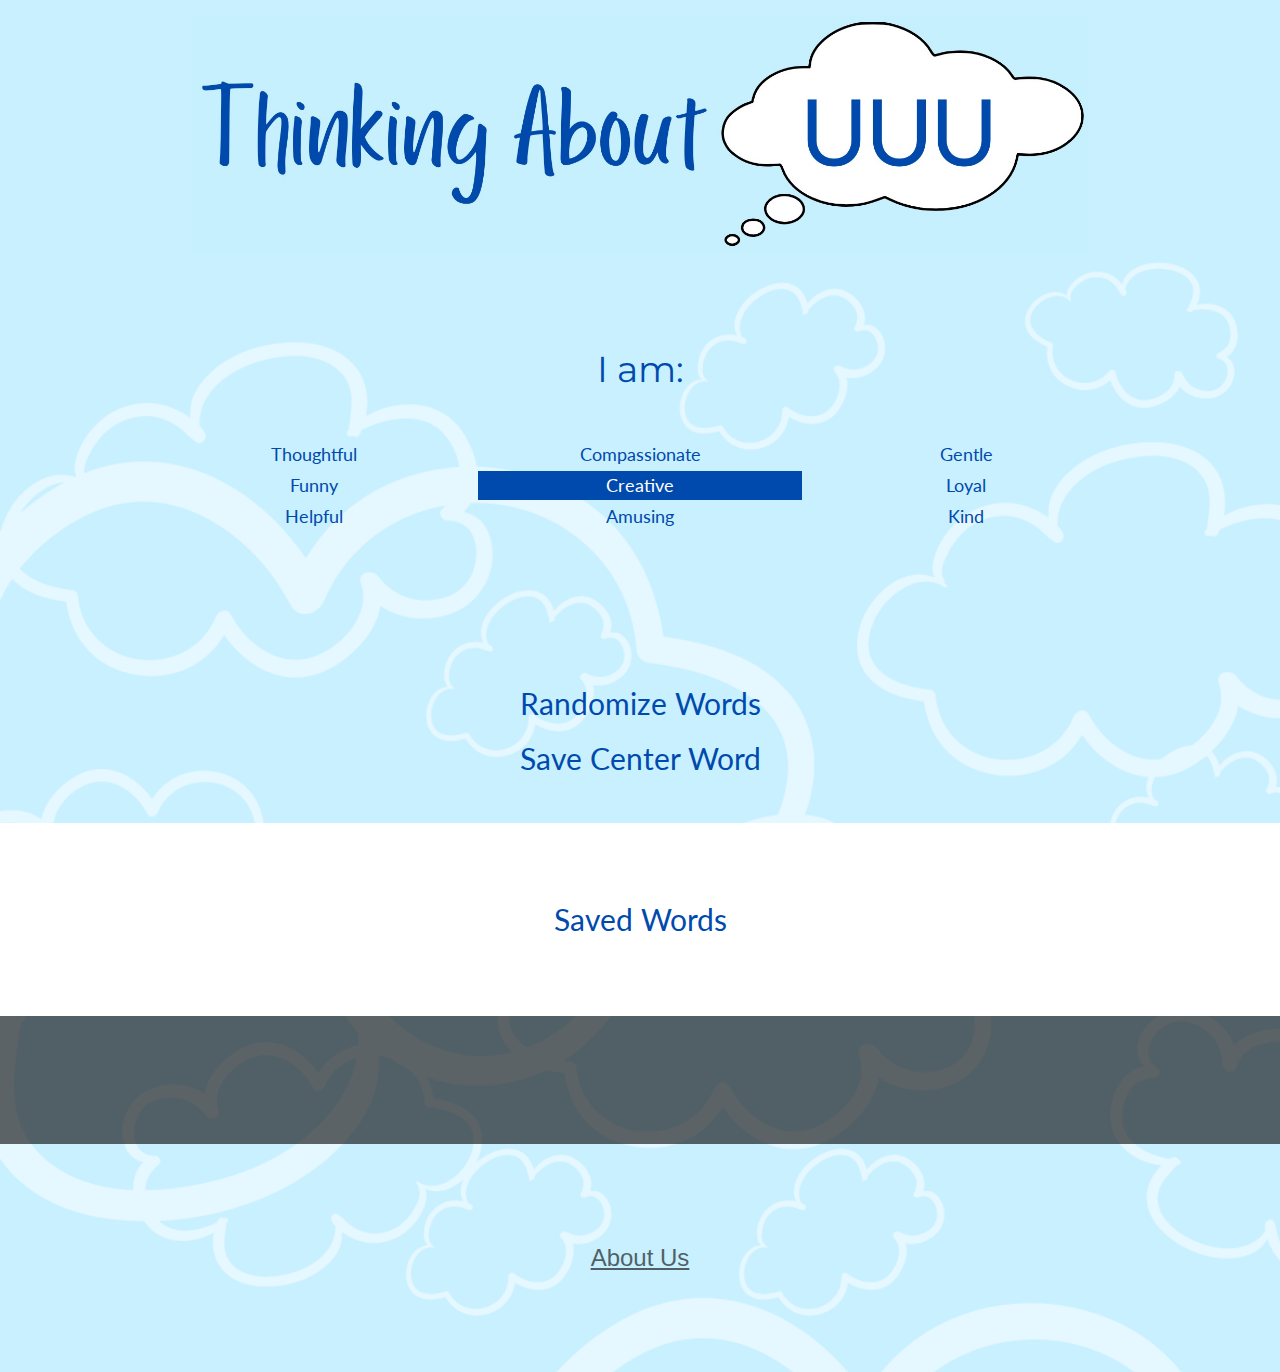
==== website/index.html @ 9200e3d2 "More website updates" ====
<!DOCTYPE html>
<html lang="en">
<title>Thinking About UUU</title>
<meta charset="UTF-8">
<meta name="viewport" content="width=device-width, initial-scale=1">
<link rel="stylesheet" type="text/css" href="style/style.css">
<link rel="stylesheet" type="text/css" href="style/mystyle.css">
<link rel="stylesheet" href="https://fonts.googleapis.com/css?family=Lato">
<link rel="stylesheet" href="https://fonts.googleapis.com/css?family=Montserrat">
<link rel="stylesheet" href="https://cdnjs.cloudflare.com/ajax/libs/font-awesome/4.7.0/css/font-awesome.min.css">
<script src="script.js"></script>
<style>
    h1,
    h2,
    h3,
    h4,
    h5,
    h6 {
        font-family: "Lato", sans-serif
    }

    .w3-bar,
    h1,
    button {
        font-family: "Montserrat", sans-serif
    }

    .fa-anchor,
    .fa-coffee {
        font-size: 200px
    }

    body {
        background-image: url("image/background.png");
        background-repeat: no-repeat;
        background-attachment: fixed;
        background-size: cover;
    }
</style>


<body onload="randomizeWords()">

    <!--
website hosting information: https://ucsdservicedesk.service-now.com/its?id=kb_article_view&sysparm_article=KB0030548&sys_kb_id=4f93c6aedb4b0c504cd8f06e0f9619b1
-->

    <!-- Header -->
    <header class="w3-container w3-center ">

        <h1 class="w3-margin w3-jumbo"><img class="scale70" src="image/logo.jpeg" alt="Thinking About UUU"></h1>
        <!--  <button class="w3-button w3-black w3-padding-large w3-large w3-margin-top">Get Started</button>-->
    </header>

    <!-- First Grid -->
    <div class="w3-row-padding   w3-padding-64 w3-container">
<!--        <button type=button >Click me</button> -->
        <div class="w3-content">

            <h1 class="text-myDarkBlue w3-center">I am:</h1>

            <h5 class="w3-padding-32 text-myDarkBlue w3-center">

                <table style="width:100%; padding:px">
                    <tr >
                        <td id="0" onclick="clicked(id)">Kind</td>
                        <td id="1" onclick="clicked(id)">Thoughtful</td>
                        <td id="2" onclick="clicked(id)">Gentle</td>
                    </tr>
                    <tr>
                        <td id="3" onclick="clicked(id)">Amusing</td>
                        <td id="4" class="myDarkBlue w3-text-white">Creative</td>
                        <td id="5" onclick="clicked(id)">Helpful</td>
                    </tr>
                    <tr>
                        <td id="6" onclick="clicked(id)">Loyal</td>
                        <td id="7" onclick="clicked(id)">Compassionate</td>
                        <td id="8" onclick="clicked(id)">Funny</td>
                    </tr>
                </table>

            </h5>

        </div>
    </div>
    <!-- Second Grid -->
    <div class="w3-row-padding  w3-padding-32 w3-container ">
        <div class="w3-content w3-center text-myDarkBlue">

            <h2 onclick="randomizeWords()">Randomize Words</h2>
            <h2 onclick="saveCenterWord()">Save Center Word</h2>

        </div>
    </div>
    <!-- Third Grid -->
    <div class="w3-row-padding   w3-padding-64 w3-container w3-white ">
        <div class="w3-content w3-center text-myDarkBlue">

            <h2>Saved Words</h2>
            <h5 id="savedWords"> </h5>
<!--
            <h5>Amicable</h5>
            <h5>Hardworking</h5>
-->

        </div>
    </div>
    <!--
<div class="w3-row-padding  myLightBlue w3-padding-64 w3-container">
  <div class="w3-content">
    <div class="w3-twothird">
      <h1 class="w3-text-white">About Me</h1>
      <h5 class="w3-padding-32 w3-text-white">Hello! I am a PhD student in the Bioinformatics and Systems Biology Program at the University of California, San Diego. </h5>

      <p class="w3-text-white">I graduated from University of California, Santa Cruz with a BS in Bioinformatics. My research interests include graphs (like genome graphs), algorithms, and genomic variation. I am involved in the Graduate Bioinformatics Council (GBIC) as the Director of Community Events. In my free time I enjoy solving puzzles from jigsaw puzzles to nonograms.</p>
    </div>

    <div class="w3-third w3-center">
      <img class="scale30 w3-padding-64 circleImage" src="image/headshot.jpeg" alt="Emily Kobayashi">
    </div>
  </div>
</div>
-->


    <div class="w3-container w3-black w3-center w3-opacity w3-padding-64">
        <!--    <h1 class="w3-margin w3-xlarge">Quote of the day: live life</h1>-->
    </div>

    <!-- Footer -->
    <footer class="w3-container w3-padding-64 w3-center w3-opacity">
        <div class="w3-xlarge w3-padding-32">
            <!--    
    <i class="fa fa-facebook-official w3-hover-opacity"></i>
    <i class="fa fa-instagram w3-hover-opacity"></i>
    <i class="fa fa-snapchat w3-hover-opacity"></i>
    <i class="fa fa-pinterest-p w3-hover-opacity"></i>
    <i class="fa fa-twitter w3-hover-opacity"></i>
-->
            <!--
            <a href="https://github.com/emikoifish"><i class="fa fa-github w3-hover-opacity"></i></a>
            <a href="https://www.linkedin.com/in/emilykobayashi/"><i class="fa fa-linkedin w3-hover-opacity"></i></a>
-->
             <a href="aboutus.html">About Us</a>

        </div>
        <!-- <p>Powered by <a href="https://www.w3schools.com/w3css/default.asp" target="_blank">w3.css</a></p>-->
    </footer>

    <script>
        // Used to toggle the menu on small screens when clicking on the menu button
        function myFunction() {
            var x = document.getElementById("navDemo");
            if (x.className.indexOf("w3-show") == -1) {
                x.className += " w3-show";
            } else {
                x.className = x.className.replace(" w3-show", "");
            }
        }
    </script>

</body></html>
---- website/style/style.css ----
/* W3.CSS 4.13 June 2019 by Jan Egil and Borge Refsnes */
html{box-sizing:border-box}*,*:before,*:after{box-sizing:inherit}
/* Extract from normalize.css by Nicolas Gallagher and Jonathan Neal git.io/normalize */
html{-ms-text-size-adjust:100%;-webkit-text-size-adjust:100%}body{margin:0}
article,aside,details,figcaption,figure,footer,header,main,menu,nav,section{display:block}summary{display:list-item}
audio,canvas,progress,video{display:inline-block}progress{vertical-align:baseline}
audio:not([controls]){display:none;height:0}[hidden],template{display:none}
a{background-color:transparent}a:active,a:hover{outline-width:0}
abbr[title]{border-bottom:none;text-decoration:underline;text-decoration:underline dotted}
b,strong{font-weight:bolder}dfn{font-style:italic}mark{background:#ff0;color:#000}
small{font-size:80%}sub,sup{font-size:75%;line-height:0;position:relative;vertical-align:baseline}
sub{bottom:-0.25em}sup{top:-0.5em}figure{margin:1em 40px}img{border-style:none}
code,kbd,pre,samp{font-family:monospace,monospace;font-size:1em}hr{box-sizing:content-box;height:0;overflow:visible}
button,input,select,textarea,optgroup{font:inherit;margin:0}optgroup{font-weight:bold}
button,input{overflow:visible}button,select{text-transform:none}
button,[type=button],[type=reset],[type=submit]{-webkit-appearance:button}
button::-moz-focus-inner,[type=button]::-moz-focus-inner,[type=reset]::-moz-focus-inner,[type=submit]::-moz-focus-inner{border-style:none;padding:0}
button:-moz-focusring,[type=button]:-moz-focusring,[type=reset]:-moz-focusring,[type=submit]:-moz-focusring{outline:1px dotted ButtonText}
fieldset{border:1px solid #c0c0c0;margin:0 2px;padding:.35em .625em .75em}
legend{color:inherit;display:table;max-width:100%;padding:0;white-space:normal}textarea{overflow:auto}
[type=checkbox],[type=radio]{padding:0}
[type=number]::-webkit-inner-spin-button,[type=number]::-webkit-outer-spin-button{height:auto}
[type=search]{-webkit-appearance:textfield;outline-offset:-2px}
[type=search]::-webkit-search-decoration{-webkit-appearance:none}
::-webkit-file-upload-button{-webkit-appearance:button;font:inherit}
/* End extract */
html,body{font-family:Verdana,sans-serif;font-size:15px;line-height:1.5}html{overflow-x:hidden}
h1{font-size:36px}h2{font-size:30px}h3{font-size:24px}h4{font-size:20px}h5{font-size:18px}h6{font-size:16px}.w3-serif{font-family:serif}
h1,h2,h3,h4,h5,h6{font-family:"Segoe UI",Arial,sans-serif;font-weight:400;margin:10px 0}.w3-wide{letter-spacing:4px}
hr{border:0;border-top:1px solid #eee;margin:20px 0}
.w3-image{max-width:100%;height:auto}img{vertical-align:middle}a{color:inherit}
.w3-table,.w3-table-all{border-collapse:collapse;border-spacing:0;width:100%;display:table}.w3-table-all{border:1px solid #ccc}
.w3-bordered tr,.w3-table-all tr{border-bottom:1px solid #ddd}.w3-striped tbody tr:nth-child(even){background-color:#f1f1f1}
.w3-table-all tr:nth-child(odd){background-color:#fff}.w3-table-all tr:nth-child(even){background-color:#f1f1f1}
.w3-hoverable tbody tr:hover,.w3-ul.w3-hoverable li:hover{background-color:#ccc}.w3-centered tr th,.w3-centered tr td{text-align:center}
.w3-table td,.w3-table th,.w3-table-all td,.w3-table-all th{padding:8px 8px;display:table-cell;text-align:left;vertical-align:top}
.w3-table th:first-child,.w3-table td:first-child,.w3-table-all th:first-child,.w3-table-all td:first-child{padding-left:16px}
.w3-btn,.w3-button{border:none;display:inline-block;padding:8px 16px;vertical-align:middle;overflow:hidden;text-decoration:none;color:inherit;background-color:inherit;text-align:center;cursor:pointer;white-space:nowrap}
.w3-btn:hover{box-shadow:0 8px 16px 0 rgba(0,0,0,0.2),0 6px 20px 0 rgba(0,0,0,0.19)}
.w3-btn,.w3-button{-webkit-touch-callout:none;-webkit-user-select:none;-khtml-user-select:none;-moz-user-select:none;-ms-user-select:none;user-select:none}   
.w3-disabled,.w3-btn:disabled,.w3-button:disabled{cursor:not-allowed;opacity:0.3}.w3-disabled *,:disabled *{pointer-events:none}
.w3-btn.w3-disabled:hover,.w3-btn:disabled:hover{box-shadow:none}
.w3-badge,.w3-tag{background-color:#000;color:#fff;display:inline-block;padding-left:8px;padding-right:8px;text-align:center}.w3-badge{border-radius:50%}
.w3-ul{list-style-type:none;padding:0;margin:0}.w3-ul li{padding:8px 16px;border-bottom:1px solid #ddd}.w3-ul li:last-child{border-bottom:none}
.w3-tooltip,.w3-display-container{position:relative}.w3-tooltip .w3-text{display:none}.w3-tooltip:hover .w3-text{display:inline-block}
.w3-ripple:active{opacity:0.5}.w3-ripple{transition:opacity 0s}
.w3-input{padding:8px;display:block;border:none;border-bottom:1px solid #ccc;width:100%}
.w3-select{padding:9px 0;width:100%;border:none;border-bottom:1px solid #ccc}
.w3-dropdown-click,.w3-dropdown-hover{position:relative;display:inline-block;cursor:pointer}
.w3-dropdown-hover:hover .w3-dropdown-content{display:block}
.w3-dropdown-hover:first-child,.w3-dropdown-click:hover{background-color:#ccc;color:#000}
.w3-dropdown-hover:hover > .w3-button:first-child,.w3-dropdown-click:hover > .w3-button:first-child{background-color:#ccc;color:#000}
.w3-dropdown-content{cursor:auto;color:#000;background-color:#fff;display:none;position:absolute;min-width:160px;margin:0;padding:0;z-index:1}
.w3-check,.w3-radio{width:24px;height:24px;position:relative;top:6px}
.w3-sidebar{height:100%;width:200px;background-color:#fff;position:fixed!important;z-index:1;overflow:auto}
.w3-bar-block .w3-dropdown-hover,.w3-bar-block .w3-dropdown-click{width:100%}
.w3-bar-block .w3-dropdown-hover .w3-dropdown-content,.w3-bar-block .w3-dropdown-click .w3-dropdown-content{min-width:100%}
.w3-bar-block .w3-dropdown-hover .w3-button,.w3-bar-block .w3-dropdown-click .w3-button{width:100%;text-align:left;padding:8px 16px}
.w3-main,#main{transition:margin-left .4s}
.w3-modal{z-index:3;display:none;padding-top:100px;position:fixed;left:0;top:0;width:100%;height:100%;overflow:auto;background-color:rgb(0,0,0);background-color:rgba(0,0,0,0.4)}
.w3-modal-content{margin:auto;background-color:#fff;position:relative;padding:0;outline:0;width:600px}
.w3-bar{width:100%;overflow:hidden}.w3-center .w3-bar{display:inline-block;width:auto}
.w3-bar .w3-bar-item{padding:8px 16px;float:left;width:auto;border:none;display:block;outline:0}
.w3-bar .w3-dropdown-hover,.w3-bar .w3-dropdown-click{position:static;float:left}
.w3-bar .w3-button{white-space:normal}
.w3-bar-block .w3-bar-item{width:100%;display:block;padding:8px 16px;text-align:left;border:none;white-space:normal;float:none;outline:0}
.w3-bar-block.w3-center .w3-bar-item{text-align:center}.w3-block{display:block;width:100%}
.w3-responsive{display:block;overflow-x:auto}
.w3-container:after,.w3-container:before,.w3-panel:after,.w3-panel:before,.w3-row:after,.w3-row:before,.w3-row-padding:after,.w3-row-padding:before,
.w3-cell-row:before,.w3-cell-row:after,.w3-clear:after,.w3-clear:before,.w3-bar:before,.w3-bar:after{content:"";display:table;clear:both}
.w3-col,.w3-half,.w3-third,.w3-twothird,.w3-threequarter,.w3-quarter{float:left;width:100%}
.w3-col.s1{width:8.33333%}.w3-col.s2{width:16.66666%}.w3-col.s3{width:24.99999%}.w3-col.s4{width:33.33333%}
.w3-col.s5{width:41.66666%}.w3-col.s6{width:49.99999%}.w3-col.s7{width:58.33333%}.w3-col.s8{width:66.66666%}
.w3-col.s9{width:74.99999%}.w3-col.s10{width:83.33333%}.w3-col.s11{width:91.66666%}.w3-col.s12{width:99.99999%}
@media (min-width:601px){.w3-col.m1{width:8.33333%}.w3-col.m2{width:16.66666%}.w3-col.m3,.w3-quarter{width:24.99999%}.w3-col.m4,.w3-third{width:33.33333%}
.w3-col.m5{width:41.66666%}.w3-col.m6,.w3-half{width:49.99999%}.w3-col.m7{width:58.33333%}.w3-col.m8,.w3-twothird{width:66.66666%}
.w3-col.m9,.w3-threequarter{width:74.99999%}.w3-col.m10{width:83.33333%}.w3-col.m11{width:91.66666%}.w3-col.m12{width:99.99999%}}
@media (min-width:993px){.w3-col.l1{width:8.33333%}.w3-col.l2{width:16.66666%}.w3-col.l3{width:24.99999%}.w3-col.l4{width:33.33333%}
.w3-col.l5{width:41.66666%}.w3-col.l6{width:49.99999%}.w3-col.l7{width:58.33333%}.w3-col.l8{width:66.66666%}
.w3-col.l9{width:74.99999%}.w3-col.l10{width:83.33333%}.w3-col.l11{width:91.66666%}.w3-col.l12{width:99.99999%}}
.w3-rest{overflow:hidden}.w3-stretch{margin-left:-16px;margin-right:-16px}
.w3-content,.w3-auto{margin-left:auto;margin-right:auto}.w3-content{max-width:980px}.w3-auto{max-width:1140px}
.w3-cell-row{display:table;width:100%}.w3-cell{display:table-cell}
.w3-cell-top{vertical-align:top}.w3-cell-middle{vertical-align:middle}.w3-cell-bottom{vertical-align:bottom}
.w3-hide{display:none!important}.w3-show-block,.w3-show{display:block!important}.w3-show-inline-block{display:inline-block!important}
@media (max-width:1205px){.w3-auto{max-width:95%}}
@media (max-width:600px){.w3-modal-content{margin:0 10px;width:auto!important}.w3-modal{padding-top:30px}
.w3-dropdown-hover.w3-mobile .w3-dropdown-content,.w3-dropdown-click.w3-mobile .w3-dropdown-content{position:relative}	
.w3-hide-small{display:none!important}.w3-mobile{display:block;width:100%!important}.w3-bar-item.w3-mobile,.w3-dropdown-hover.w3-mobile,.w3-dropdown-click.w3-mobile{text-align:center}
.w3-dropdown-hover.w3-mobile,.w3-dropdown-hover.w3-mobile .w3-btn,.w3-dropdown-hover.w3-mobile .w3-button,.w3-dropdown-click.w3-mobile,.w3-dropdown-click.w3-mobile .w3-btn,.w3-dropdown-click.w3-mobile .w3-button{width:100%}}
@media (max-width:768px){.w3-modal-content{width:500px}.w3-modal{padding-top:50px}}
@media (min-width:993px){.w3-modal-content{width:900px}.w3-hide-large{display:none!important}.w3-sidebar.w3-collapse{display:block!important}}
@media (max-width:992px) and (min-width:601px){.w3-hide-medium{display:none!important}}
@media (max-width:992px){.w3-sidebar.w3-collapse{display:none}.w3-main{margin-left:0!important;margin-right:0!important}.w3-auto{max-width:100%}}
.w3-top,.w3-bottom{position:fixed;width:100%;z-index:1}.w3-top{top:0}.w3-bottom{bottom:0}
.w3-overlay{position:fixed;display:none;width:100%;height:100%;top:0;left:0;right:0;bottom:0;background-color:rgba(0,0,0,0.5);z-index:2}
.w3-display-topleft{position:absolute;left:0;top:0}.w3-display-topright{position:absolute;right:0;top:0}
.w3-display-bottomleft{position:absolute;left:0;bottom:0}.w3-display-bottomright{position:absolute;right:0;bottom:0}
.w3-display-middle{position:absolute;top:50%;left:50%;transform:translate(-50%,-50%);-ms-transform:translate(-50%,-50%)}
.w3-display-left{position:absolute;top:50%;left:0%;transform:translate(0%,-50%);-ms-transform:translate(-0%,-50%)}
.w3-display-right{position:absolute;top:50%;right:0%;transform:translate(0%,-50%);-ms-transform:translate(0%,-50%)}
.w3-display-topmiddle{position:absolute;left:50%;top:0;transform:translate(-50%,0%);-ms-transform:translate(-50%,0%)}
.w3-display-bottommiddle{position:absolute;left:50%;bottom:0;transform:translate(-50%,0%);-ms-transform:translate(-50%,0%)}
.w3-display-container:hover .w3-display-hover{display:block}.w3-display-container:hover span.w3-display-hover{display:inline-block}.w3-display-hover{display:none}
.w3-display-position{position:absolute}
.w3-circle{border-radius:50%}
.w3-round-small{border-radius:2px}.w3-round,.w3-round-medium{border-radius:4px}.w3-round-large{border-radius:8px}.w3-round-xlarge{border-radius:16px}.w3-round-xxlarge{border-radius:32px}
.w3-row-padding,.w3-row-padding>.w3-half,.w3-row-padding>.w3-third,.w3-row-padding>.w3-twothird,.w3-row-padding>.w3-threequarter,.w3-row-padding>.w3-quarter,.w3-row-padding>.w3-col{padding:0 8px}
.w3-container,.w3-panel{padding:0.01em 16px}.w3-panel{margin-top:16px;margin-bottom:16px}
.w3-code,.w3-codespan{font-family:Consolas,"courier new";font-size:16px}
.w3-code{width:auto;background-color:#fff;padding:8px 12px;border-left:4px solid #4CAF50;word-wrap:break-word}
.w3-codespan{color:crimson;background-color:#f1f1f1;padding-left:4px;padding-right:4px;font-size:110%}
.w3-card,.w3-card-2{box-shadow:0 2px 5px 0 rgba(0,0,0,0.16),0 2px 10px 0 rgba(0,0,0,0.12)}
.w3-card-4,.w3-hover-shadow:hover{box-shadow:0 4px 10px 0 rgba(0,0,0,0.2),0 4px 20px 0 rgba(0,0,0,0.19)}
.w3-spin{animation:w3-spin 2s infinite linear}@keyframes w3-spin{0%{transform:rotate(0deg)}100%{transform:rotate(359deg)}}
.w3-animate-fading{animation:fading 10s infinite}@keyframes fading{0%{opacity:0}50%{opacity:1}100%{opacity:0}}
.w3-animate-opacity{animation:opac 0.8s}@keyframes opac{from{opacity:0} to{opacity:1}}
.w3-animate-top{position:relative;animation:animatetop 0.4s}@keyframes animatetop{from{top:-300px;opacity:0} to{top:0;opacity:1}}
.w3-animate-left{position:relative;animation:animateleft 0.4s}@keyframes animateleft{from{left:-300px;opacity:0} to{left:0;opacity:1}}
.w3-animate-right{position:relative;animation:animateright 0.4s}@keyframes animateright{from{right:-300px;opacity:0} to{right:0;opacity:1}}
.w3-animate-bottom{position:relative;animation:animatebottom 0.4s}@keyframes animatebottom{from{bottom:-300px;opacity:0} to{bottom:0;opacity:1}}
.w3-animate-zoom {animation:animatezoom 0.6s}@keyframes animatezoom{from{transform:scale(0)} to{transform:scale(1)}}
.w3-animate-input{transition:width 0.4s ease-in-out}.w3-animate-input:focus{width:100%!important}
.w3-opacity,.w3-hover-opacity:hover{opacity:0.60}.w3-opacity-off,.w3-hover-opacity-off:hover{opacity:1}
.w3-opacity-max{opacity:0.25}.w3-opacity-min{opacity:0.75}
.w3-greyscale-max,.w3-grayscale-max,.w3-hover-greyscale:hover,.w3-hover-grayscale:hover{filter:grayscale(100%)}
.w3-greyscale,.w3-grayscale{filter:grayscale(75%)}.w3-greyscale-min,.w3-grayscale-min{filter:grayscale(50%)}
.w3-sepia{filter:sepia(75%)}.w3-sepia-max,.w3-hover-sepia:hover{filter:sepia(100%)}.w3-sepia-min{filter:sepia(50%)}
.w3-tiny{font-size:10px!important}.w3-small{font-size:12px!important}.w3-medium{font-size:15px!important}.w3-large{font-size:18px!important}
.w3-xlarge{font-size:24px!important}.w3-xxlarge{font-size:36px!important}.w3-xxxlarge{font-size:48px!important}.w3-jumbo{font-size:64px!important}
.w3-left-align{text-align:left!important}.w3-right-align{text-align:right!important}.w3-justify{text-align:justify!important}.w3-center{text-align:center!important}
.w3-border-0{border:0!important}.w3-border{border:1px solid #ccc!important}
.w3-border-top{border-top:1px solid #ccc!important}.w3-border-bottom{border-bottom:1px solid #ccc!important}
.w3-border-left{border-left:1px solid #ccc!important}.w3-border-right{border-right:1px solid #ccc!important}
.w3-topbar{border-top:6px solid #ccc!important}.w3-bottombar{border-bottom:6px solid #ccc!important}
.w3-leftbar{border-left:6px solid #ccc!important}.w3-rightbar{border-right:6px solid #ccc!important}
.w3-section,.w3-code{margin-top:16px!important;margin-bottom:16px!important}
.w3-margin{margin:16px!important}.w3-margin-top{margin-top:16px!important}.w3-margin-bottom{margin-bottom:16px!important}
.w3-margin-left{margin-left:16px!important}.w3-margin-right{margin-right:16px!important}
.w3-padding-small{padding:4px 8px!important}.w3-padding{padding:8px 16px!important}.w3-padding-large{padding:12px 24px!important}
.w3-padding-16{padding-top:16px!important;padding-bottom:16px!important}.w3-padding-24{padding-top:24px!important;padding-bottom:24px!important}
.w3-padding-32{padding-top:32px!important;padding-bottom:32px!important}.w3-padding-48{padding-top:48px!important;padding-bottom:48px!important}
.w3-padding-64{padding-top:64px!important;padding-bottom:64px!important}
.w3-left{float:left!important}.w3-right{float:right!important}
.w3-button:hover{color:#000!important;background-color:#ccc!important}
.w3-transparent,.w3-hover-none:hover{background-color:transparent!important}
.w3-hover-none:hover{box-shadow:none!important}
 Colors 
.w3-amber,.w3-hover-amber:hover{color:#000!important;background-color:#ffc107!important}
.w3-aqua,.w3-hover-aqua:hover{color:#000!important;background-color:#00ffff!important}
.w3-blue,.w3-hover-blue:hover{color:#fff!important;background-color:#2196F3!important}
.w3-light-blue,.w3-hover-light-blue:hover{color:#000!important;background-color:#87CEEB!important}
.w3-brown,.w3-hover-brown:hover{color:#fff!important;background-color:#795548!important}
.w3-cyan,.w3-hover-cyan:hover{color:#000!important;background-color:#00bcd4!important}
.w3-blue-grey,.w3-hover-blue-grey:hover,.w3-blue-gray,.w3-hover-blue-gray:hover{color:#fff!important;background-color:#607d8b!important}
.w3-green,.w3-hover-green:hover{color:#fff!important;background-color:#4CAF50!important}
.w3-light-green,.w3-hover-light-green:hover{color:#000!important;background-color:#8bc34a!important}
.w3-indigo,.w3-hover-indigo:hover{color:#fff!important;background-color:#3f51b5!important}
.w3-khaki,.w3-hover-khaki:hover{color:#000!important;background-color:#f0e68c!important}
.w3-lime,.w3-hover-lime:hover{color:#000!important;background-color:#cddc39!important}
.w3-orange,.w3-hover-orange:hover{color:#000!important;background-color:#ff9800!important}
.w3-deep-orange,.w3-hover-deep-orange:hover{color:#fff!important;background-color:#ff5722!important}
.w3-pink,.w3-hover-pink:hover{color:#fff!important;background-color:#e91e63!important}
.w3-purple,.w3-hover-purple:hover{color:#fff!important;background-color:#9c27b0!important}
.w3-deep-purple,.w3-hover-deep-purple:hover{color:#fff!important;background-color:#673ab7!important}
.w3-red,.w3-hover-red:hover{color:#fff!important;background-color:#f44336!important}
.w3-sand,.w3-hover-sand:hover{color:#000!important;background-color:#fdf5e6!important}
.w3-teal,.w3-hover-teal:hover{color:#fff!important;background-color:#009688!important}
.w3-yellow,.w3-hover-yellow:hover{color:#000!important;background-color:#ffeb3b!important}
.w3-white,.w3-hover-white:hover{color:#000!important;background-color:#fff!important}
.w3-black,.w3-hover-black:hover{color:#fff!important;background-color:#000!important}
.w3-grey,.w3-hover-grey:hover,.w3-gray,.w3-hover-gray:hover{color:#000!important;background-color:#9e9e9e!important}
.w3-light-grey,.w3-hover-light-grey:hover,.w3-light-gray,.w3-hover-light-gray:hover{color:#000!important;background-color:#f1f1f1!important}
.w3-dark-grey,.w3-hover-dark-grey:hover,.w3-dark-gray,.w3-hover-dark-gray:hover{color:#fff!important;background-color:#616161!important}
.w3-pale-red,.w3-hover-pale-red:hover{color:#000!important;background-color:#ffdddd!important}
.w3-pale-green,.w3-hover-pale-green:hover{color:#000!important;background-color:#ddffdd!important}
.w3-pale-yellow,.w3-hover-pale-yellow:hover{color:#000!important;background-color:#ffffcc!important}
.w3-pale-blue,.w3-hover-pale-blue:hover{color:#000!important;background-color:#ddffff!important}
.w3-text-amber,.w3-hover-text-amber:hover{color:#ffc107!important}
.w3-text-aqua,.w3-hover-text-aqua:hover{color:#00ffff!important}
.w3-text-blue,.w3-hover-text-blue:hover{color:#2196F3!important}
.w3-text-light-blue,.w3-hover-text-light-blue:hover{color:#87CEEB!important}
.w3-text-brown,.w3-hover-text-brown:hover{color:#795548!important}
.w3-text-cyan,.w3-hover-text-cyan:hover{color:#00bcd4!important}
.w3-text-blue-grey,.w3-hover-text-blue-grey:hover,.w3-text-blue-gray,.w3-hover-text-blue-gray:hover{color:#607d8b!important}
.w3-text-green,.w3-hover-text-green:hover{color:#4CAF50!important}
.w3-text-light-green,.w3-hover-text-light-green:hover{color:#8bc34a!important}
.w3-text-indigo,.w3-hover-text-indigo:hover{color:#3f51b5!important}
.w3-text-khaki,.w3-hover-text-khaki:hover{color:#b4aa50!important}
.w3-text-lime,.w3-hover-text-lime:hover{color:#cddc39!important}
.w3-text-orange,.w3-hover-text-orange:hover{color:#ff9800!important}
.w3-text-deep-orange,.w3-hover-text-deep-orange:hover{color:#ff5722!important}
.w3-text-pink,.w3-hover-text-pink:hover{color:#e91e63!important}
.w3-text-purple,.w3-hover-text-purple:hover{color:#9c27b0!important}
.w3-text-deep-purple,.w3-hover-text-deep-purple:hover{color:#673ab7!important}
.w3-text-red,.w3-hover-text-red:hover{color:#f44336!important}
.w3-text-sand,.w3-hover-text-sand:hover{color:#fdf5e6!important}
.w3-text-teal,.w3-hover-text-teal:hover{color:#009688!important}
.w3-text-yellow,.w3-hover-text-yellow:hover{color:#d2be0e!important}
.w3-text-white,.w3-hover-text-white:hover{color:#fff!important}
.w3-text-black,.w3-hover-text-black:hover{color:#000!important}
.w3-text-grey,.w3-hover-text-grey:hover,.w3-text-gray,.w3-hover-text-gray:hover{color:#757575!important}
.w3-text-light-grey,.w3-hover-text-light-grey:hover,.w3-text-light-gray,.w3-hover-text-light-gray:hover{color:#f1f1f1!important}
.w3-text-dark-grey,.w3-hover-text-dark-grey:hover,.w3-text-dark-gray,.w3-hover-text-dark-gray:hover{color:#3a3a3a!important}
.w3-border-amber,.w3-hover-border-amber:hover{border-color:#ffc107!important}
.w3-border-aqua,.w3-hover-border-aqua:hover{border-color:#00ffff!important}
.w3-border-blue,.w3-hover-border-blue:hover{border-color:#2196F3!important}
.w3-border-light-blue,.w3-hover-border-light-blue:hover{border-color:#87CEEB!important}
.w3-border-brown,.w3-hover-border-brown:hover{border-color:#795548!important}
.w3-border-cyan,.w3-hover-border-cyan:hover{border-color:#00bcd4!important}
.w3-border-blue-grey,.w3-hover-border-blue-grey:hover,.w3-border-blue-gray,.w3-hover-border-blue-gray:hover{border-color:#607d8b!important}
.w3-border-green,.w3-hover-border-green:hover{border-color:#4CAF50!important}
.w3-border-light-green,.w3-hover-border-light-green:hover{border-color:#8bc34a!important}
.w3-border-indigo,.w3-hover-border-indigo:hover{border-color:#3f51b5!important}
.w3-border-khaki,.w3-hover-border-khaki:hover{border-color:#f0e68c!important}
.w3-border-lime,.w3-hover-border-lime:hover{border-color:#cddc39!important}
.w3-border-orange,.w3-hover-border-orange:hover{border-color:#ff9800!important}
.w3-border-deep-orange,.w3-hover-border-deep-orange:hover{border-color:#ff5722!important}
.w3-border-pink,.w3-hover-border-pink:hover{border-color:#e91e63!important}
.w3-border-purple,.w3-hover-border-purple:hover{border-color:#9c27b0!important}
.w3-border-deep-purple,.w3-hover-border-deep-purple:hover{border-color:#673ab7!important}
.w3-border-red,.w3-hover-border-red:hover{border-color:#f44336!important}
.w3-border-sand,.w3-hover-border-sand:hover{border-color:#fdf5e6!important}
.w3-border-teal,.w3-hover-border-teal:hover{border-color:#009688!important}
.w3-border-yellow,.w3-hover-border-yellow:hover{border-color:#ffeb3b!important}
.w3-border-white,.w3-hover-border-white:hover{border-color:#fff!important}
.w3-border-black,.w3-hover-border-black:hover{border-color:#000!important}
.w3-border-grey,.w3-hover-border-grey:hover,.w3-border-gray,.w3-hover-border-gray:hover{border-color:#9e9e9e!important}
.w3-border-light-grey,.w3-hover-border-light-grey:hover,.w3-border-light-gray,.w3-hover-border-light-gray:hover{border-color:#f1f1f1!important}
.w3-border-dark-grey,.w3-hover-border-dark-grey:hover,.w3-border-dark-gray,.w3-hover-border-dark-gray:hover{border-color:#616161!important}
.w3-border-pale-red,.w3-hover-border-pale-red:hover{border-color:#ffe7e7!important}.w3-border-pale-green,.w3-hover-border-pale-green:hover{border-color:#e7ffe7!important}
.w3-border-pale-yellow,.w3-hover-border-pale-yellow:hover{border-color:#ffffcc!important}.w3-border-pale-blue,.w3-hover-border-pale-blue:hover{border-color:#e7ffff!important}
---- website/style/mystyle.css ----
.scale70 {
    width: 70vw;
}

.scale30 {
    width: 30vw;
}

.scale20 {
    width: 20vw;
}
.scale15 {
    width: 15vw;
}

.myPink {
   background-color:#d43289
}

.myLightBlue {
   background-color:#C7F0FF
}
.myDarkBlue {
   background-color:#004AAD
}

.circleImage {
  border-radius: 50%;
}

.text-myDarkBlue,.hover-text-myDarkBlue:hover{color:#004AAD!important}


table {
  table-layout: fixed;
  width: 200px;
}
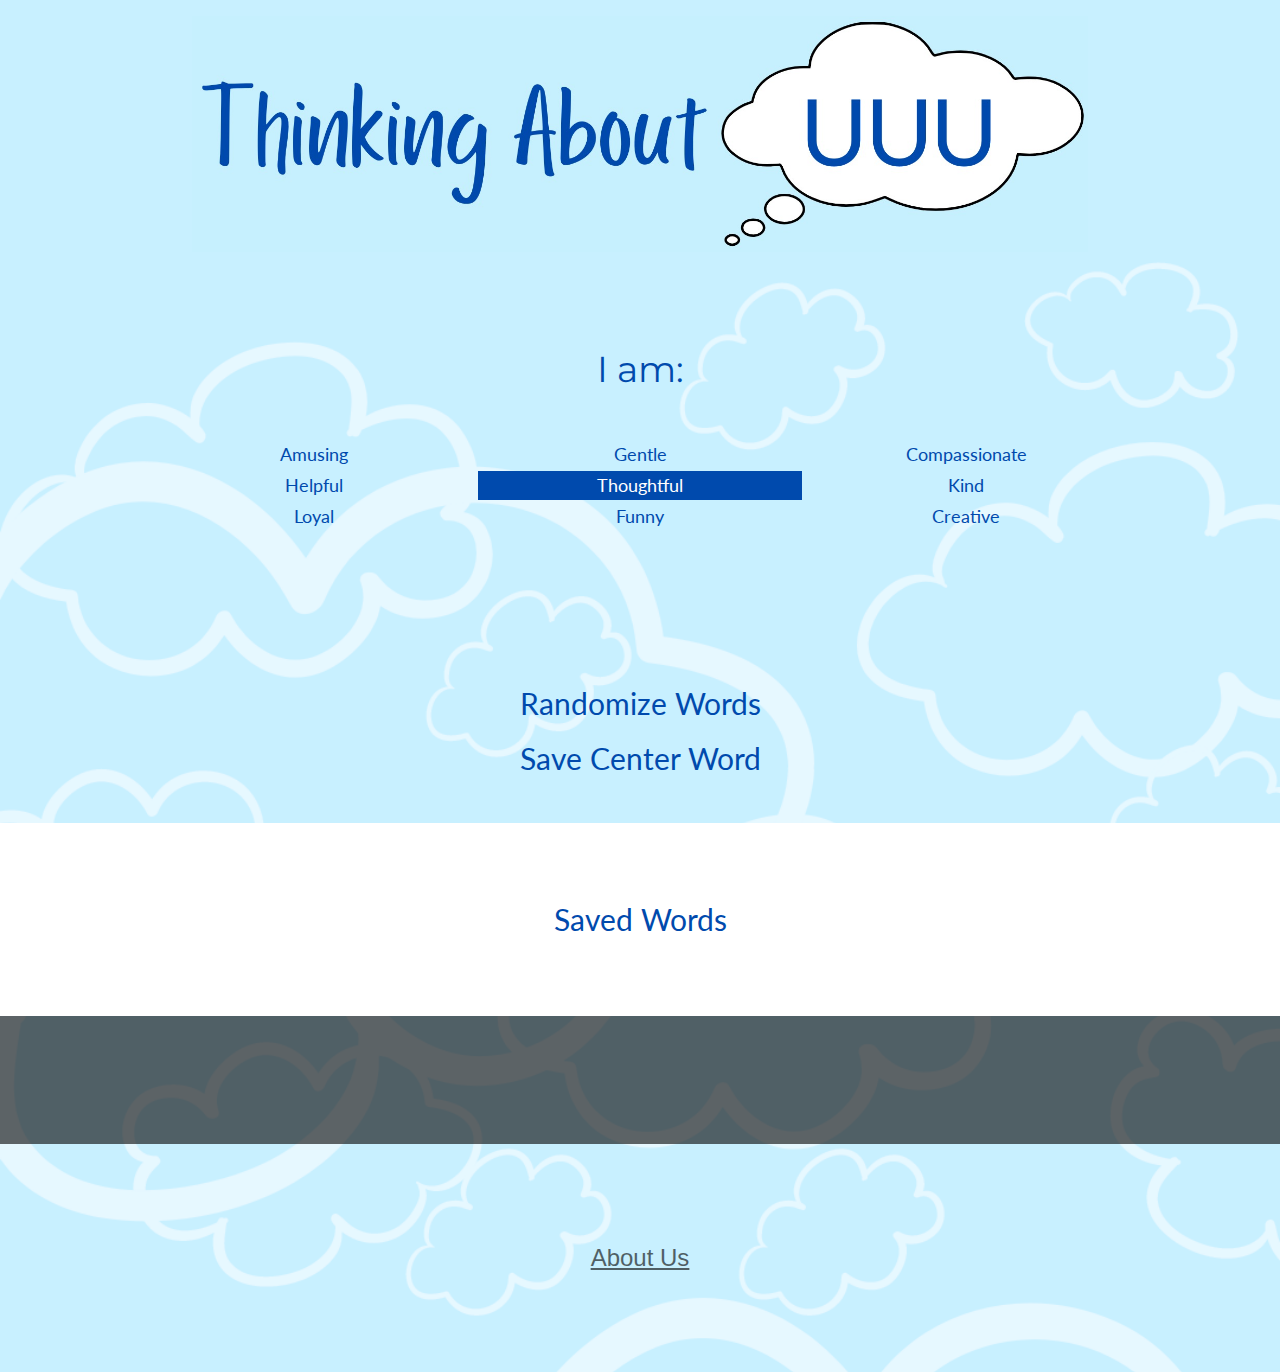
==== commit b0994f56: "can delete elements from saved words" ====
--- a/website/index.html
+++ b/website/index.html
@@ -98,9 +98,10 @@
 
             <h2>Saved Words</h2>
             <h5 id="savedWords"> </h5>
+            
 <!--
-            <h5>Amicable</h5>
-            <h5>Hardworking</h5>
+            <h5 id="savedWord0" onclick="funct()">Amicable</h5>
+            <h5 id="savedWord1"> Hardworking</h5>
 -->
 
         </div>
--- a/website/style/mystyle.css
+++ b/website/style/mystyle.css
@@ -36,3 +36,33 @@
   width: 200px;
 }
 
+
+
+
+
+/* Tooltip container */
+.tooltip {
+  position: relative;
+  display: inline-block;
+  border-bottom: 1px dotted black; /* If you want dots under the hoverable text */
+}
+
+/* Tooltip text */
+.tooltip .tooltiptext {
+  visibility: hidden;
+  width: 120px;
+  background-color: black;
+  color: #fff;
+  text-align: center;
+  padding: 5px 0;
+  border-radius: 6px;
+ 
+  /* Position the tooltip text - see examples below! */
+  position: absolute;
+  z-index: 1;
+}
+
+/* Show the tooltip text when you mouse over the tooltip container */
+.tooltip:hover .tooltiptext {
+  visibility: visible;
+}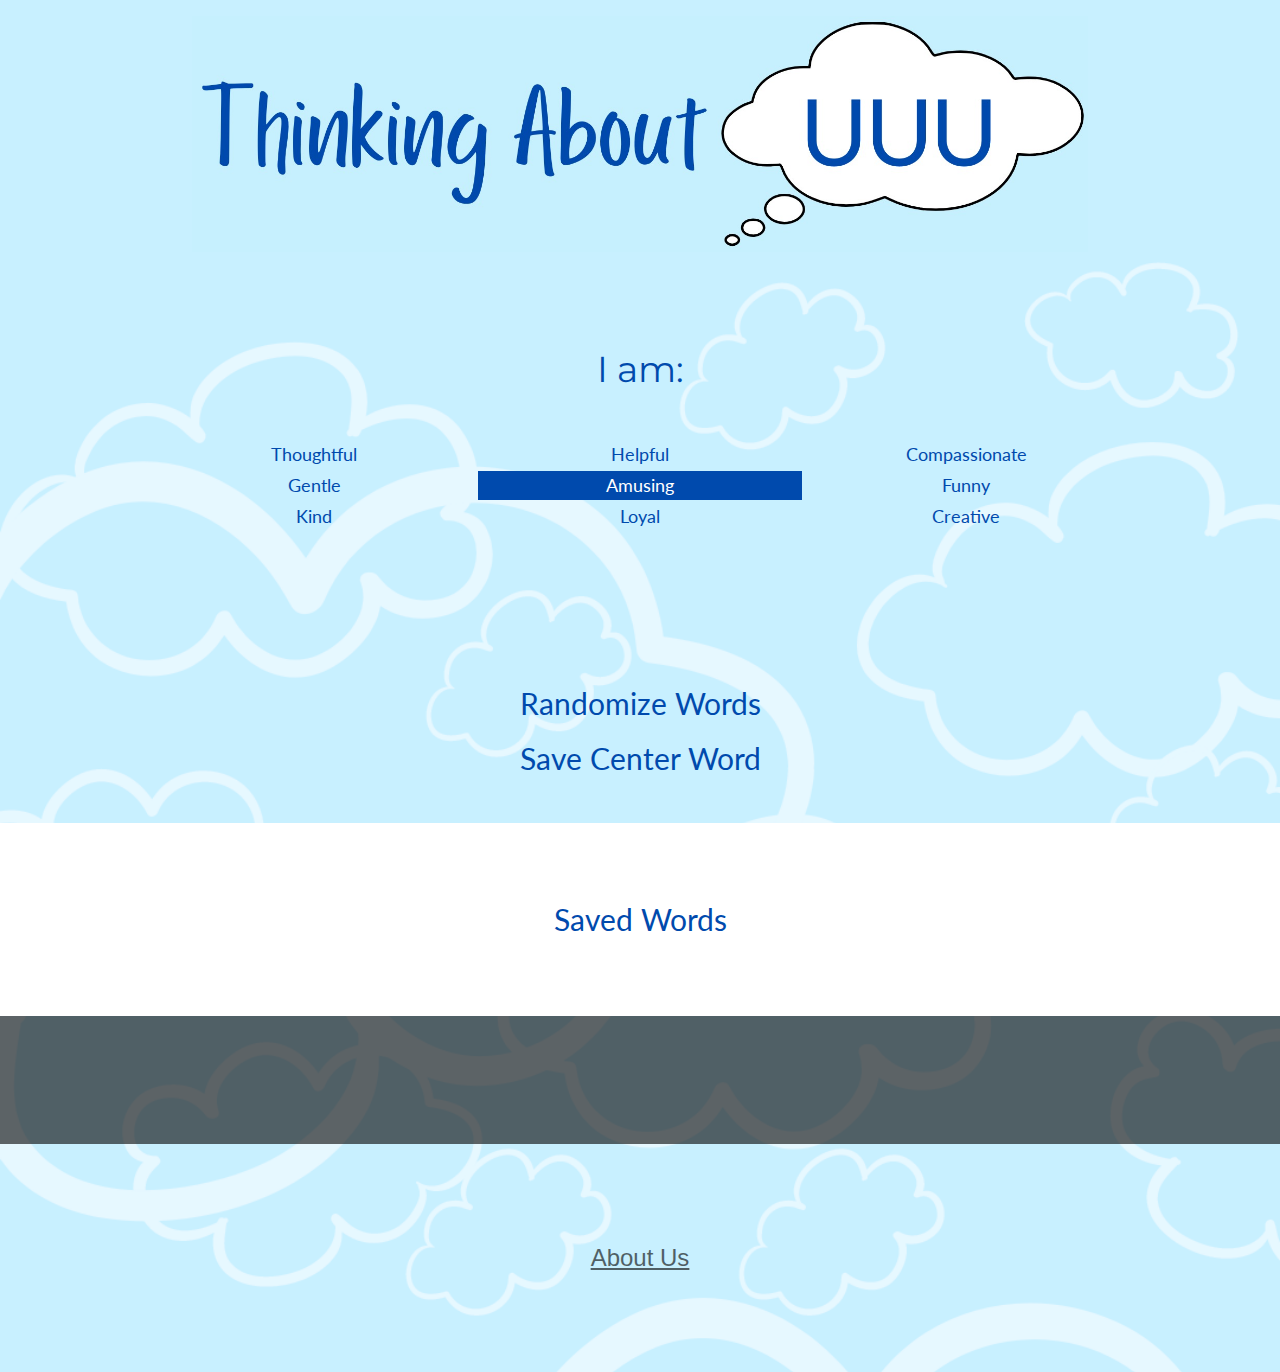
==== commit f63c02b3: "Word Randomizer was made" ====
--- a/website/index.html
+++ b/website/index.html
@@ -9,6 +9,7 @@
 <link rel="stylesheet" href="https://fonts.googleapis.com/css?family=Montserrat">
 <link rel="stylesheet" href="https://cdnjs.cloudflare.com/ajax/libs/font-awesome/4.7.0/css/font-awesome.min.css">
 <script src="script.js"></script>
+<script src="https://ajax.googleapis.com/ajax/libs/jquery/3.5.1/jquery.min.js"></script>
 <style>
     h1,
     h2,
@@ -98,10 +99,9 @@
 
             <h2>Saved Words</h2>
             <h5 id="savedWords"> </h5>
-            
 <!--
-            <h5 id="savedWord0" onclick="funct()">Amicable</h5>
-            <h5 id="savedWord1"> Hardworking</h5>
+            <h5>Amicable</h5>
+            <h5>Hardworking</h5>
 -->
 
         </div>
--- a/website/style/mystyle.css
+++ b/website/style/mystyle.css
@@ -43,8 +43,9 @@
 /* Tooltip container */
 .tooltip {
   position: relative;
-  display: inline-block;
-  border-bottom: 1px dotted black; /* If you want dots under the hoverable text */
+    
+/*  display: inline-block;*/
+ /* border-bottom: 1px dotted black;  If you want dots under the hoverable text */
 }
 
 /* Tooltip text */
@@ -56,13 +57,30 @@
   text-align: center;
   padding: 5px 0;
   border-radius: 6px;
+  margin-left:10px;
  
   /* Position the tooltip text - see examples below! */
   position: absolute;
   z-index: 1;
+
+  opacity: 0;
+  transition: opacity 0.3s;
 }
 
 /* Show the tooltip text when you mouse over the tooltip container */
 .tooltip:hover .tooltiptext {
   visibility: visible;
-}+    opacity: 1;
+}
+
+.tooltip .tooltiptext::after {
+  content: "";
+  position: absolute;
+  top: 50%;
+  right: 100%;
+  margin-top: -5px;
+
+  border-width: 5px;
+  border-style: solid;
+  border-color: transparent black transparent transparent;
+}
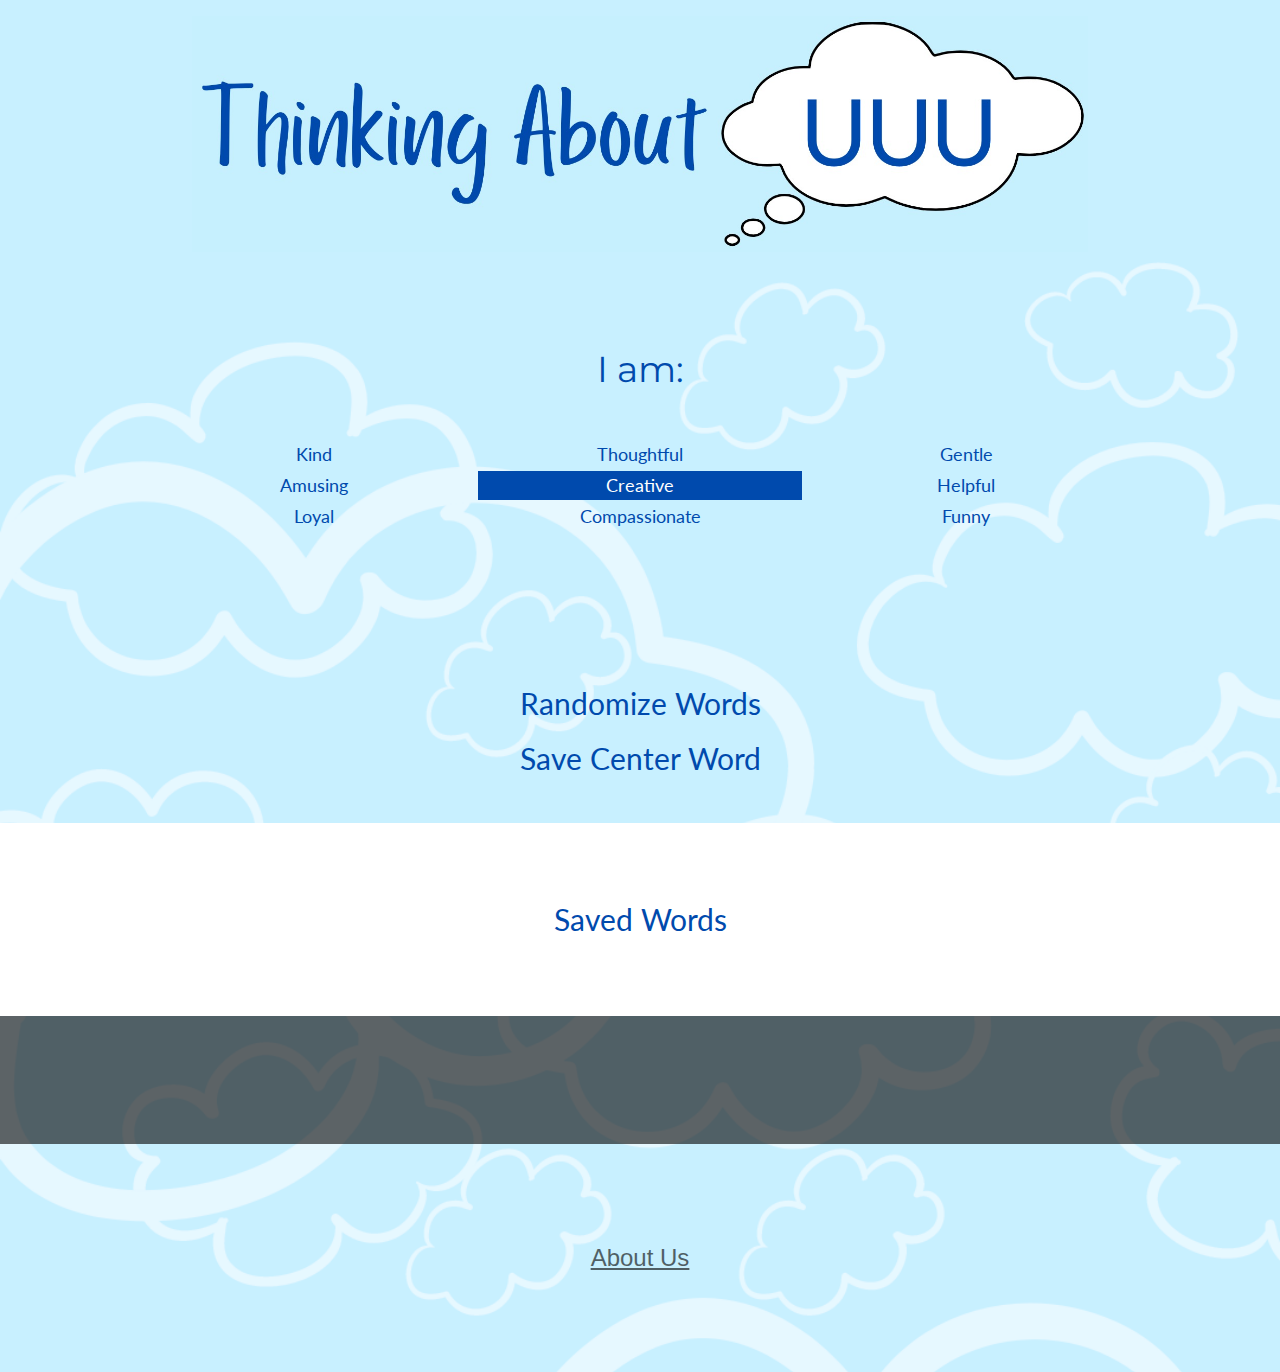
==== commit f7f1210c: "Merging conflicts" ====
--- a/website/index.html
+++ b/website/index.html
@@ -99,9 +99,10 @@
 
             <h2>Saved Words</h2>
             <h5 id="savedWords"> </h5>
+            
 <!--
-            <h5>Amicable</h5>
-            <h5>Hardworking</h5>
+            <h5 id="savedWord0" onclick="funct()">Amicable</h5>
+            <h5 id="savedWord1"> Hardworking</h5>
 -->
 
         </div>
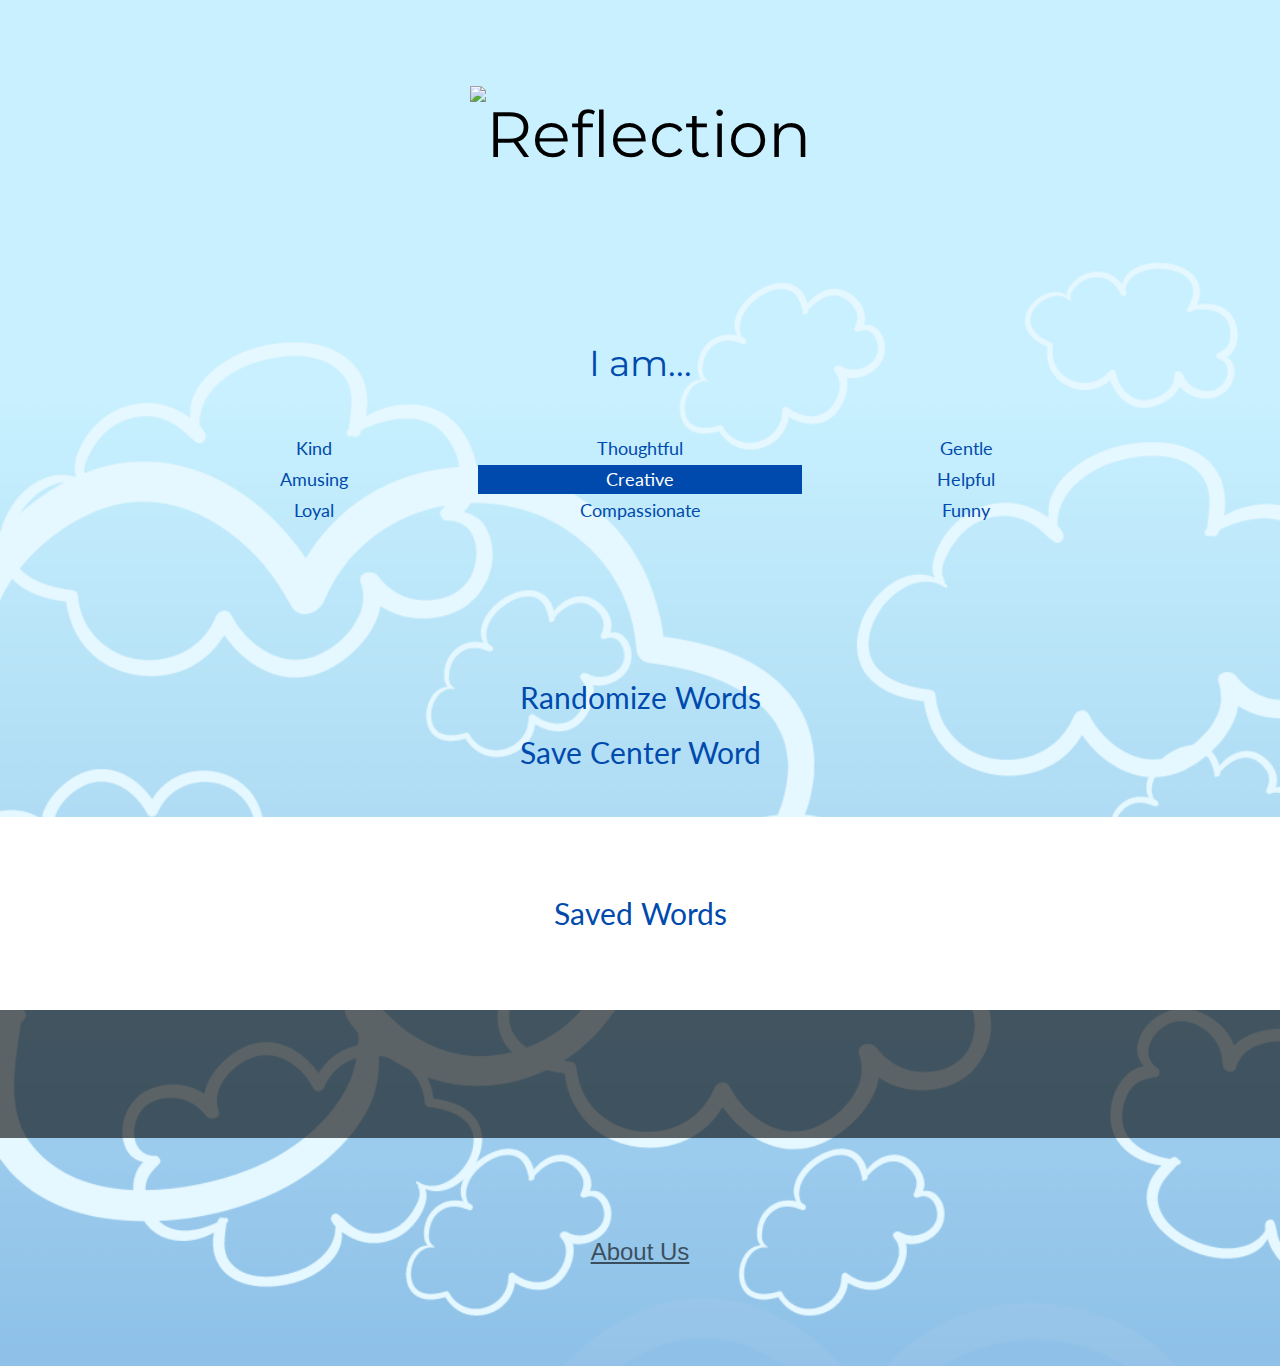
==== commit cfc5ddae: "background changes" ====
--- a/website/index.html
+++ b/website/index.html
@@ -9,7 +9,6 @@
 <link rel="stylesheet" href="https://fonts.googleapis.com/css?family=Montserrat">
 <link rel="stylesheet" href="https://cdnjs.cloudflare.com/ajax/libs/font-awesome/4.7.0/css/font-awesome.min.css">
 <script src="script.js"></script>
-<script src="https://ajax.googleapis.com/ajax/libs/jquery/3.5.1/jquery.min.js"></script>
 <style>
     h1,
     h2,
@@ -47,9 +46,11 @@
 -->
 
     <!-- Header -->
-    <header class="w3-container w3-center ">
+    <header class="w3-container w3-center w3-padding-64  ">
 
-        <h1 class="w3-margin w3-jumbo"><img class="scale70" src="image/logo.jpeg" alt="Thinking About UUU"></h1>
+        <h1 class="w3-margin w3-jumbo"><img class="scale70" src="image/reflection.jpeg" alt="Reflection"></h1>
+<!--        <h1 class="w3-margin w3-jumbo">  <br> </h1>-->
+        
         <!--  <button class="w3-button w3-black w3-padding-large w3-large w3-margin-top">Get Started</button>-->
     </header>
 
@@ -58,7 +59,7 @@
 <!--        <button type=button >Click me</button> -->
         <div class="w3-content">
 
-            <h1 class="text-myDarkBlue w3-center">I am:</h1>
+            <h1 class="text-myDarkBlue w3-center">I am...</h1>
 
             <h5 class="w3-padding-32 text-myDarkBlue w3-center">
 
--- a/website/style/mystyle.css
+++ b/website/style/mystyle.css
@@ -6,6 +6,9 @@
     width: 30vw;
 }
 
+.scale25 {
+    width: 25vw;
+}
 .scale20 {
     width: 20vw;
 }
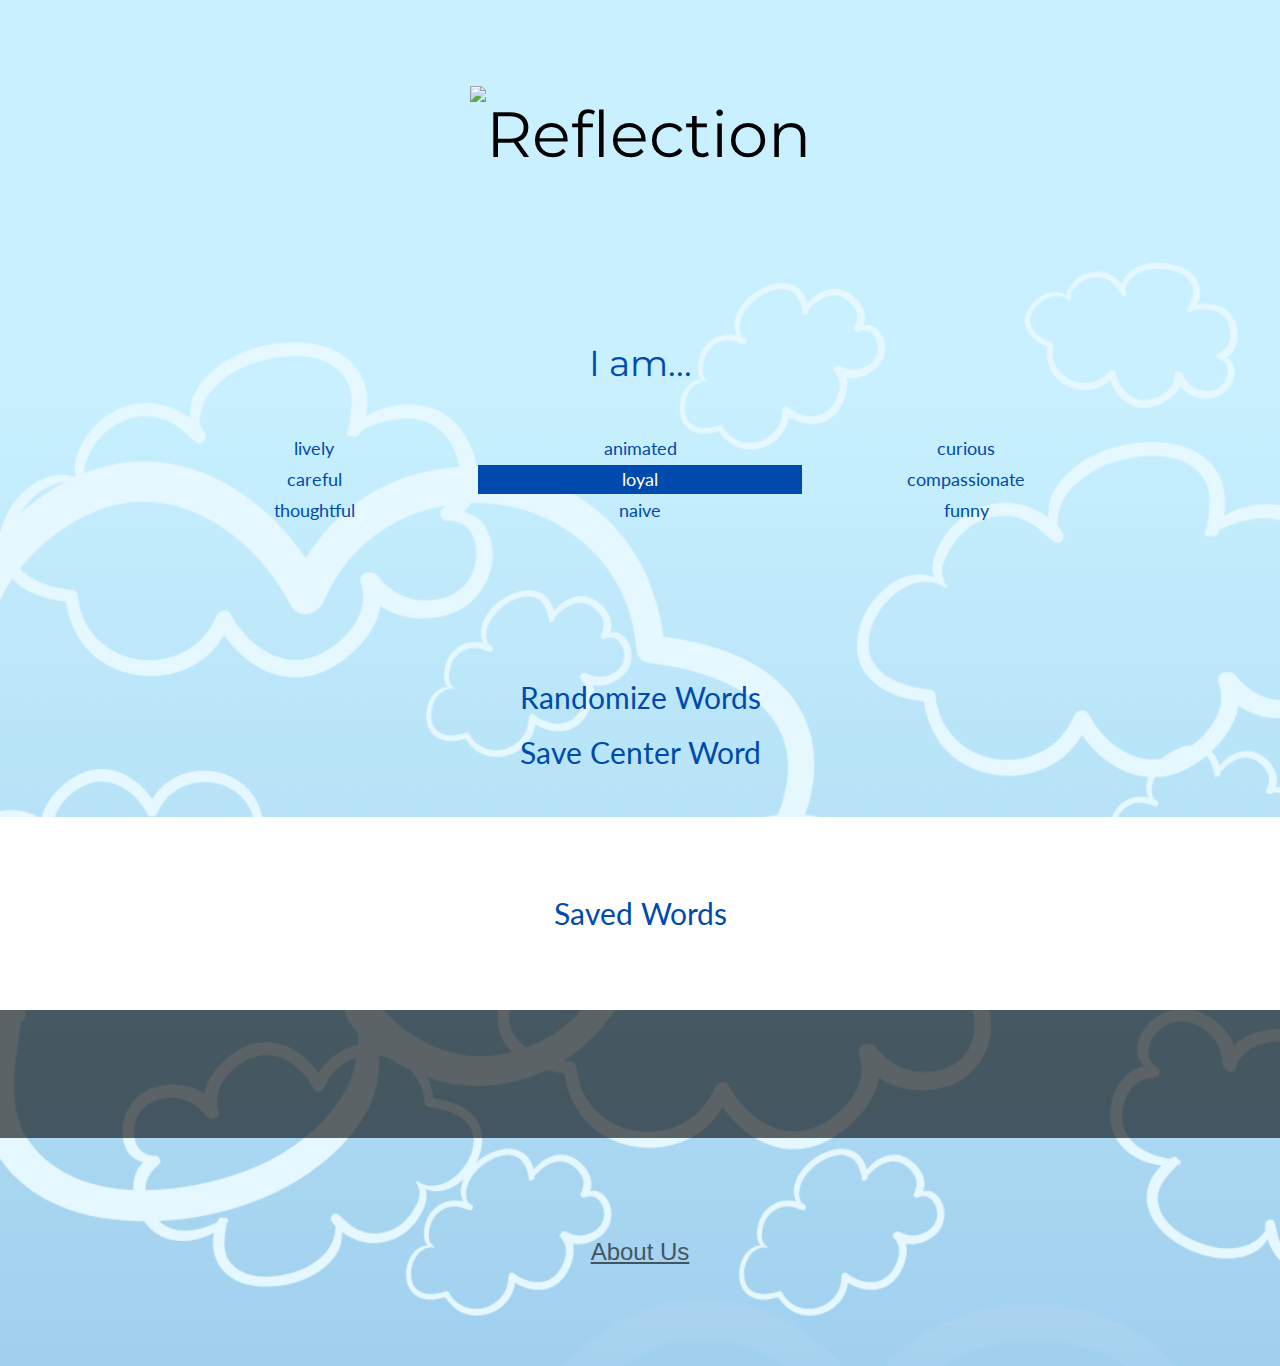
==== commit 2a594461: "we can connect to api" ====
--- a/website/index.html
+++ b/website/index.html
@@ -1,6 +1,6 @@
 <!DOCTYPE html>
 <html lang="en">
-<title>Thinking About UUU</title>
+<title>Reflection</title>
 <meta charset="UTF-8">
 <meta name="viewport" content="width=device-width, initial-scale=1">
 <link rel="stylesheet" type="text/css" href="style/style.css">
@@ -9,6 +9,7 @@
 <link rel="stylesheet" href="https://fonts.googleapis.com/css?family=Montserrat">
 <link rel="stylesheet" href="https://cdnjs.cloudflare.com/ajax/libs/font-awesome/4.7.0/css/font-awesome.min.css">
 <script src="script.js"></script>
+<script src="https://ajax.googleapis.com/ajax/libs/jquery/3.5.1/jquery.min.js"></script>
 <style>
     h1,
     h2,
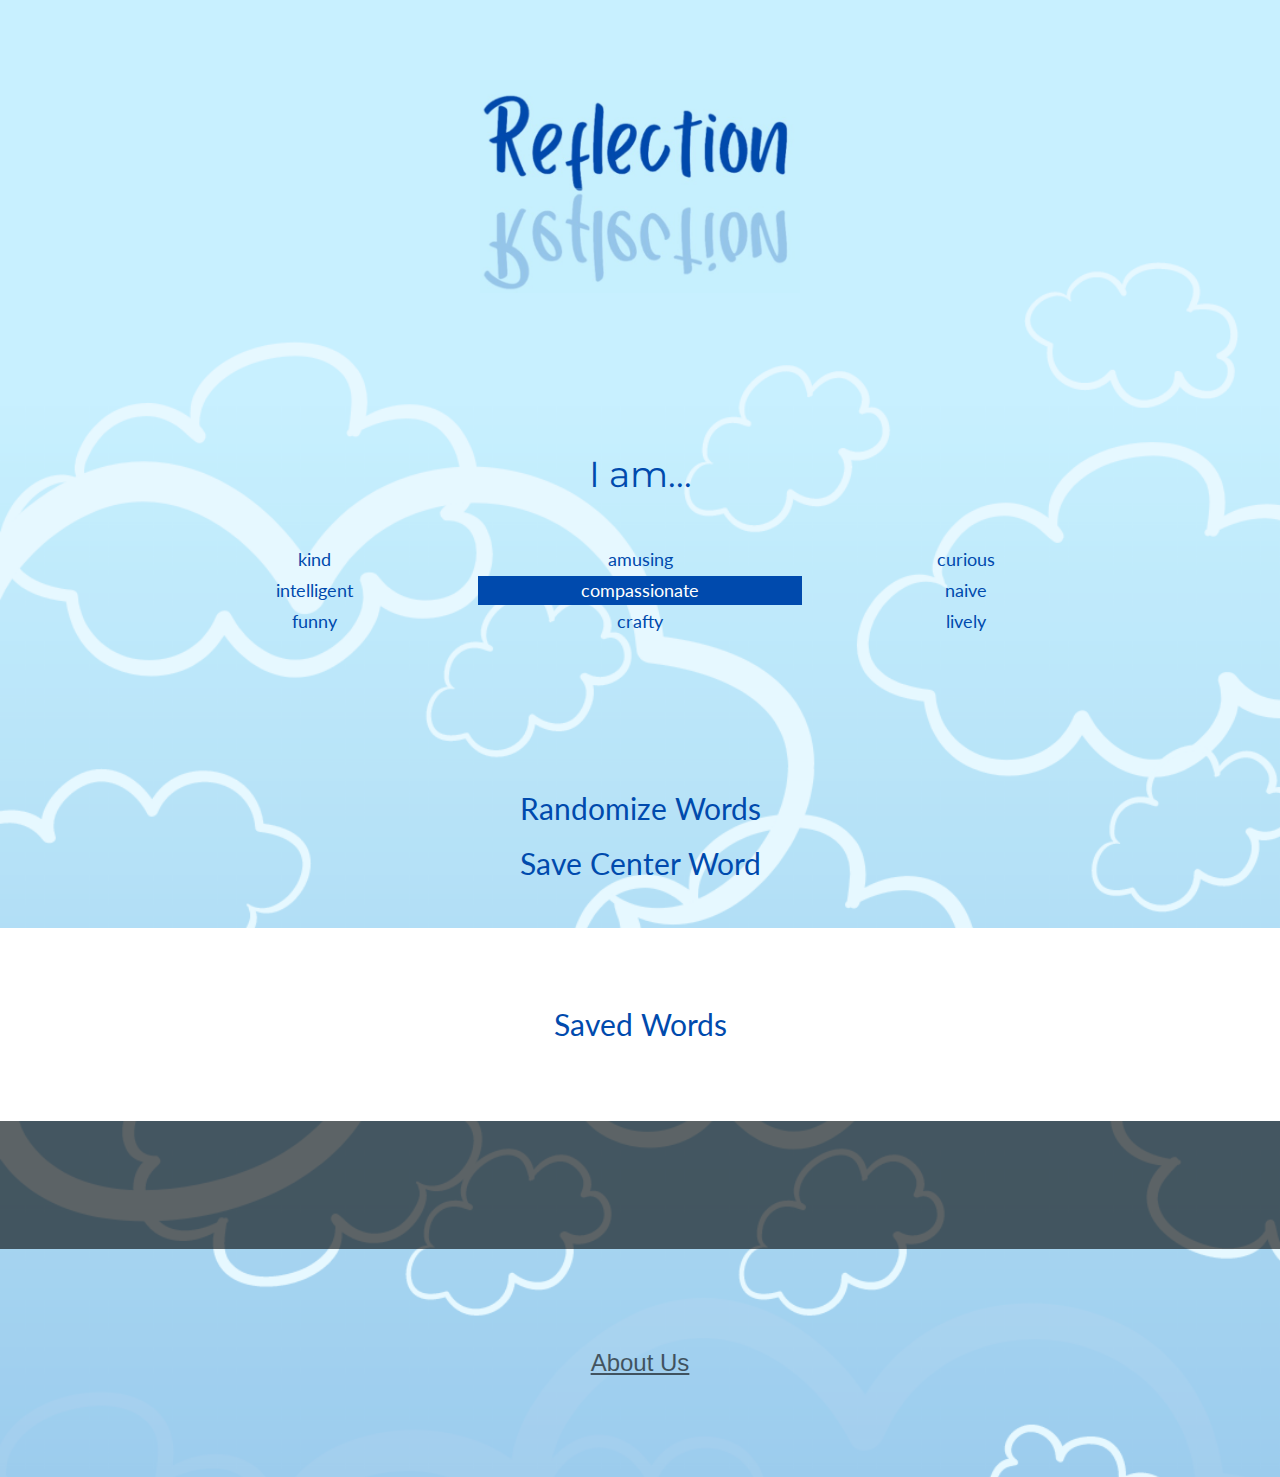
==== commit c5640742: "about us" ====
--- a/website/index.html
+++ b/website/index.html
@@ -49,7 +49,7 @@
     <!-- Header -->
     <header class="w3-container w3-center w3-padding-64  ">
 
-        <h1 class="w3-margin w3-jumbo"><img class="scale70" src="image/reflection.jpeg" alt="Reflection"></h1>
+        <h1 class="w3-margin w3-jumbo"><img class="scale25" src="image/reflection.jpeg" alt="Reflection"></h1>
 <!--        <h1 class="w3-margin w3-jumbo">  <br> </h1>-->
         
         <!--  <button class="w3-button w3-black w3-padding-large w3-large w3-margin-top">Get Started</button>-->
@@ -106,7 +106,7 @@
             <h5 id="savedWord0" onclick="funct()">Amicable</h5>
             <h5 id="savedWord1"> Hardworking</h5>
 -->
-
+            <h2 id="prompt"> </h2>
         </div>
     </div>
     <!--
